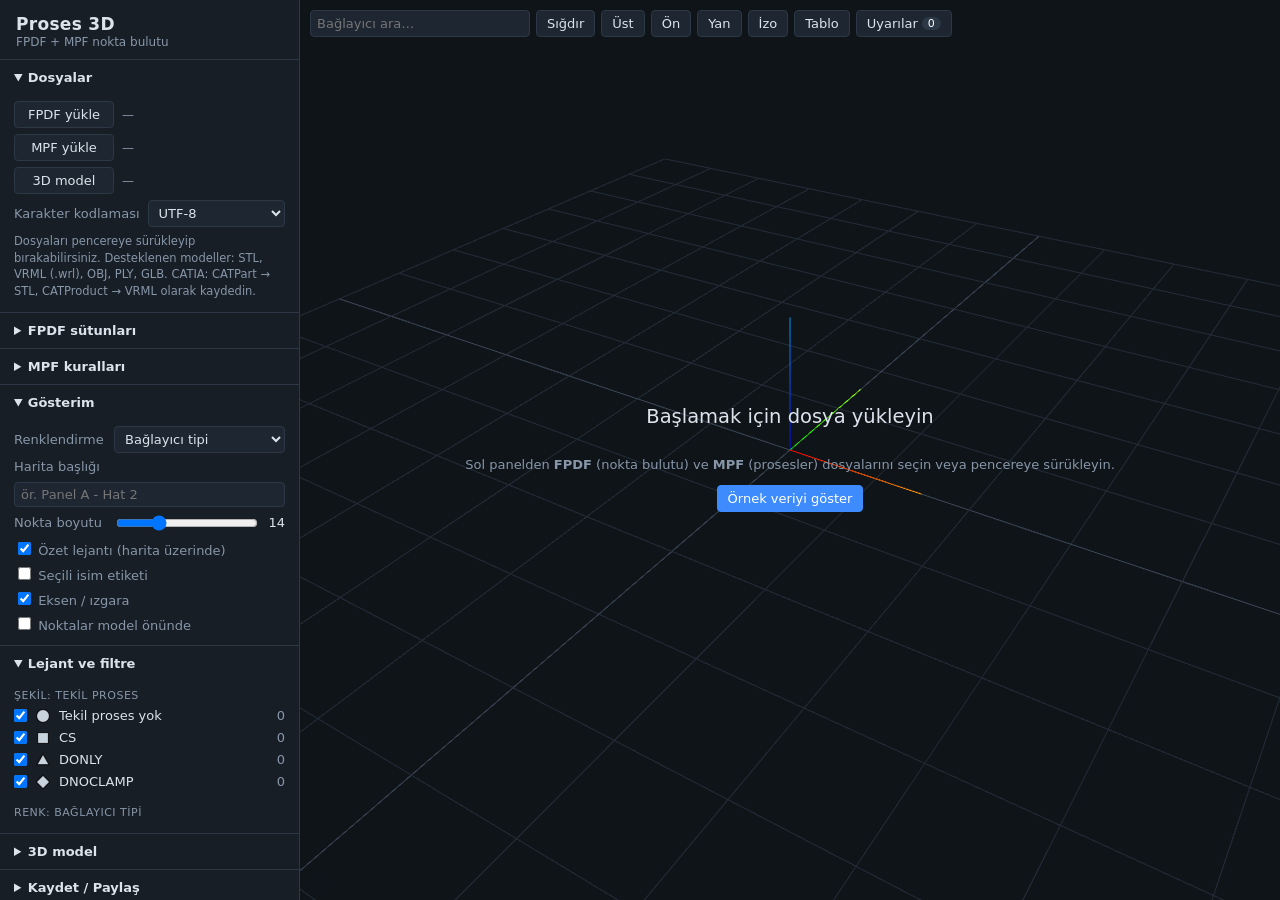
==== proses3d/index.html @ 71be0e28 "Proses 3D: exact name matching, count PSEN once per point - Match FPDF and MPF names exactly (suffix" ====
<!doctype html>
<html lang="tr">
<head>
<meta charset="utf-8">
<meta name="viewport" content="width=device-width, initial-scale=1">
<title>Proses 3D Görüntüleyici</title>
<link rel="stylesheet" href="css/style.css">
</head>
<body>
<div id="app">
  <!-- ======================= SOL PANEL ======================= -->
  <aside id="sidebar">
    <header class="brand">
      <h1>Proses 3D</h1>
      <span class="sub">FPDF + MPF nokta bulutu</span>
    </header>

    <details open>
      <summary>Dosyalar</summary>
      <div class="filerow">
        <label class="btn file">FPDF yükle<input type="file" id="inFpdf" accept=".fpdf,.txt,.csv,*"></label>
        <span id="lblFpdf" class="fname">—</span>
      </div>
      <div class="filerow">
        <label class="btn file">MPF yükle<input type="file" id="inMpf" accept=".mpf,.txt,*"></label>
        <span id="lblMpf" class="fname">—</span>
      </div>
      <div class="filerow">
        <label class="btn file">3D model<input type="file" id="inModel" accept=".stl,.wrl,.vrml,.obj,.ply,.glb"></label>
        <span id="lblModel" class="fname">—</span>
      </div>
      <div class="row">
        <label>Karakter kodlaması</label>
        <select id="encoding">
          <option value="utf-8">UTF-8</option>
          <option value="windows-1254">Windows-1254 (Türkçe)</option>
          <option value="windows-1252">Windows-1252</option>
        </select>
      </div>
      <p class="hint">Dosyaları pencereye sürükleyip bırakabilirsiniz. Desteklenen modeller: STL, VRML (.wrl), OBJ, PLY, GLB. CATIA: CATPart → STL, CATProduct → VRML olarak kaydedin.</p>
    </details>

    <details>
      <summary>FPDF sütunları</summary>
      <p class="hint">Sütun numaraları 1'den başlar. Bağlayıcı tipi için 0 girilirse proses kodu sütunu kullanılır. <code>$</code> ile başlayan satırlar yorum kabul edilir.</p>
      <div class="grid2">
        <label>Ayraç</label><input id="cfgDelim" type="text" value=",">
        <label>Proses kodu</label><input id="cfgProc" type="number" min="1">
        <label>Bağlayıcı ismi</label><input id="cfgName" type="number" min="1">
        <label>X</label><input id="cfgX" type="number" min="1">
        <label>Y</label><input id="cfgY" type="number" min="1">
        <label>Z</label><input id="cfgZ" type="number" min="1">
        <label>Bağlayıcı tipi</label><input id="cfgType" type="number" min="0" title="0 = proses kodu sütunu kullanılır">
      </div>
      <div id="fpdfPreview" class="preview"></div>
    </details>

    <details>
      <summary>MPF kuralları</summary>
      <div class="grid2">
        <label>Pozisyon kodları</label><input id="cfgPos" type="text">
        <label>Proses kodları</label><input id="cfgProcKw" type="text">
        <label>Tekil prosesler</label><input id="cfgExcl" type="text">
        <label>Tekrarlı proses</label><input id="cfgRep" type="text">
        <label>İsim kaynağı</label>
        <select id="cfgNameSrc">
          <option value="auto">Otomatik (önce pozisyon satırı)</option>
          <option value="position">Pozisyon satırı (AXPOS/LIN)</option>
          <option value="process">Proses satırı</option>
        </select>
        <label>Harf farkını yok say</label><input id="cfgCI" type="checkbox">
      </div>
      <p class="hint">İsim, satırdaki <code>;</code> işaretinden sonra gelen metindir (baştaki <code>-</code> atılır). FPDF ve MPF isimleri birebir aynı olmalıdır. <code>N023540 ;PDP(...)</code> gibi yoruma alınmış komutlar yok sayılır. Bir pozisyon satırından sonraki prosesler, bir sonraki pozisyon satırına kadar o bağlayıcıya aittir.</p>
      <div class="row"><button id="btnApply" class="btn primary">Uygula / Yeniden işle</button><button id="btnReset" class="btn">Varsayılan</button></div>
    </details>

    <details open>
      <summary>Gösterim</summary>
      <div class="row">
        <label>Renklendirme</label>
        <select id="colorMode">
          <option value="type" selected>Bağlayıcı tipi</option>
          <option value="status">Durum (PSEN sayısı)</option>
          <option value="combo">Proses kombinasyonu</option>
          <option value="fpdf">FPDF proses kodu</option>
          <option value="z">Z yüksekliği</option>
        </select>
      </div>
      <div class="row"><label>Harita başlığı</label><input id="mapTitle" type="text" placeholder="ör. Panel A - Hat 2"></div>
      <div class="row"><label>Nokta boyutu</label><input id="ptSize" type="range" min="4" max="40" value="14"><span id="ptSizeVal">14</span></div>
      <div class="row"><label><input id="chkSummary" type="checkbox" checked> Özet lejantı (harita üzerinde)</label></div>
      <div class="row"><label><input id="chkLabels" type="checkbox"> Seçili isim etiketi</label></div>
      <div class="row"><label><input id="chkAxes" type="checkbox" checked> Eksen / ızgara</label></div>
      <div class="row"><label><input id="chkOnTop" type="checkbox"> Noktalar model önünde</label></div>
    </details>

    <details open>
      <summary>Lejant ve filtre</summary>
      <div id="legendShape" class="legend"></div>
      <div id="legendColor" class="legend"></div>
    </details>

    <details>
      <summary>3D model</summary>
      <div class="row"><label>Renk</label><input id="mdlColor" type="color" value="#8aa4c8"></div>
      <div class="row"><label>Opaklık</label><input id="mdlOpacity" type="range" min="0" max="1" step="0.05" value="0.45"></div>
      <div class="row"><label><input id="mdlWire" type="checkbox"> Tel kafes</label><label><input id="mdlVisible" type="checkbox" checked> Görünür</label></div>
      <div class="grid4">
        <span></span><span>X</span><span>Y</span><span>Z</span>
        <label>Öteleme</label><input id="mdlTx" type="number" step="any" value="0"><input id="mdlTy" type="number" step="any" value="0"><input id="mdlTz" type="number" step="any" value="0">
        <label>Dönme°</label><input id="mdlRx" type="number" step="any" value="0"><input id="mdlRy" type="number" step="any" value="0"><input id="mdlRz" type="number" step="any" value="0">
      </div>
      <div class="row"><label>Ölçek</label><input id="mdlScale" type="number" step="any" value="1"></div>
      <div class="row"><button id="mdlRemove" class="btn">Modeli kaldır</button></div>
    </details>

    <details>
      <summary>Kaydet / Paylaş</summary>
      <p class="hint">Paylaşım dosyası tek bir HTML'dir: veriler, görünüm ve model içine gömülür. Alıcı çift tıklayarak açar, başka bir şey gerekmez.</p>
      <div class="row"><label><input id="shareViewer" type="checkbox" checked> Sadece 3D görünüm ve lejant</label></div>
      <div class="row"><label><input id="shareModel" type="checkbox" checked> 3D modeli dahil et</label></div>
      <div class="row"><button id="btnShare" class="btn primary">Haritayı kaydet (HTML)</button></div>
      <div class="row"><button id="btnPng" class="btn">Görüntü (PNG)</button></div>
      <div class="row"><button id="btnCsv" class="btn">Nokta listesi (CSV)</button></div>
      <div class="row"><button id="btnWarnCsv" class="btn">Uyarılar (CSV)</button></div>
    </details>

    <details>
      <summary>Ayarlar</summary>
      <div class="row"><button id="btnSettingsExport" class="btn">Ayarları kaydet (JSON)</button></div>
      <div class="row"><label class="btn file">Ayarları yükle<input type="file" id="inSettings" accept=".json"></label></div>
    </details>
  </aside>

  <!-- ======================= 3D GÖRÜNÜM ======================= -->
  <main id="viewport">
    <div id="toolbar">
      <input id="search" type="search" placeholder="Bağlayıcı ara…" autocomplete="off">
      <button class="btn" data-view="fit" title="Tümünü sığdır">Sığdır</button>
      <button class="btn" data-view="top" title="Üstten (Z)">Üst</button>
      <button class="btn" data-view="front" title="Önden (-Y)">Ön</button>
      <button class="btn" data-view="side" title="Yandan (+X)">Yan</button>
      <button class="btn" data-view="iso" title="İzometrik">İzo</button>
      <button class="btn" id="btnTable">Tablo</button>
      <button class="btn" id="btnWarn">Uyarılar <span id="warnCount" class="badge">0</span></button>
    </div>
    <div id="stats"></div>
    <section id="summary" hidden></section>
    <div id="tooltip" hidden></div>
    <div id="label3d" hidden></div>
    <div id="dropHint" hidden>Dosyaları buraya bırakın</div>
    <div id="empty">
      <h2>Başlamak için dosya yükleyin</h2>
      <p>Sol panelden <b>FPDF</b> (nokta bulutu) ve <b>MPF</b> (prosesler) dosyalarını seçin veya pencereye sürükleyin.</p>
      <button class="btn primary" id="btnDemo">Örnek veriyi göster</button>
    </div>

    <!-- Seçili nokta detayları -->
    <section id="info" hidden>
      <button class="close" data-close="info">×</button>
      <div id="infoBody"></div>
    </section>

    <!-- Alt panel: tablo / uyarılar -->
    <section id="drawer" hidden>
      <div class="drawer-head">
        <strong id="drawerTitle"></strong>
        <input id="drawerFilter" type="search" placeholder="Filtrele…">
        <span id="drawerInfo" class="muted"></span>
        <button class="close" data-close="drawer">×</button>
      </div>
      <div id="drawerBody"></div>
    </section>
  </main>
</div>

<script src="lib/three.min.js"></script>
<script src="lib/OrbitControls.js"></script>
<script src="lib/STLLoader.js"></script>
<script src="lib/OBJLoader.js"></script>
<script src="lib/PLYLoader.js"></script>
<script src="lib/GLTFLoader.js"></script>
<script src="lib/chevrotain.min.js"></script>
<script src="lib/VRMLLoader.js"></script>
<script src="js/parser.js"></script>
<script src="ornek/ornek-data.js"></script>
<script src="js/app.js"></script>
</body>
</html>
---- proses3d/css/style.css ----
:root {
  --bg: #0f1419;
  --panel: #171e26;
  --panel-2: #1e2731;
  --line: #2c3845;
  --text: #dbe3ec;
  --muted: #8796a8;
  --accent: #3d8bfd;
  --warn: #ff5252;
  --ok: #3ecf8e;
  font-size: 13px;
}
* { box-sizing: border-box; }
[hidden] { display: none !important; }
html, body { margin: 0; height: 100%; background: var(--bg); color: var(--text);
  font-family: "Segoe UI", system-ui, -apple-system, Roboto, sans-serif; }
#app { display: flex; height: 100vh; overflow: hidden; }

/* ---------- sol panel ---------- */
#sidebar { width: 300px; min-width: 260px; background: var(--panel); border-right: 1px solid var(--line);
  overflow-y: auto; padding-bottom: 24px; }
.brand { padding: 14px 16px 10px; border-bottom: 1px solid var(--line); }
.brand h1 { margin: 0; font-size: 17px; letter-spacing: .3px; }
.brand .sub { color: var(--muted); font-size: 12px; }
details { border-bottom: 1px solid var(--line); padding: 0 14px; }
summary { cursor: pointer; padding: 10px 0; font-weight: 600; user-select: none; }
details[open] > summary { margin-bottom: 4px; }
details > :last-child { margin-bottom: 12px; }
.row { display: flex; align-items: center; gap: 8px; margin: 6px 0; flex-wrap: wrap; }
.row > label:first-child { min-width: 92px; color: var(--muted); }
.grid2 { display: grid; grid-template-columns: 110px 1fr; gap: 6px 8px; align-items: center; }
.grid2 label { color: var(--muted); }
.grid4 { display: grid; grid-template-columns: 64px 1fr 1fr 1fr; gap: 4px; align-items: center; margin: 6px 0; }
.grid4 span { color: var(--muted); text-align: center; font-size: 11px; }
.grid4 label { color: var(--muted); font-size: 12px; }
input[type=text], input[type=number], input[type=search], select {
  background: var(--panel-2); color: var(--text); border: 1px solid var(--line); border-radius: 4px;
  padding: 4px 6px; font: inherit; width: 100%; min-width: 0; }
.row select { flex: 1; width: auto; }
input[type=range] { flex: 1; }
input[type=color] { border: none; background: none; width: 40px; height: 24px; padding: 0; }
.hint { color: var(--muted); font-size: 11.5px; line-height: 1.45; margin: 6px 0; }
code { background: var(--panel-2); padding: 0 4px; border-radius: 3px; }

.btn { display: inline-flex; align-items: center; gap: 4px; background: var(--panel-2); color: var(--text);
  border: 1px solid var(--line); border-radius: 4px; padding: 5px 10px; font: inherit; cursor: pointer; white-space: nowrap; }
.btn:hover { border-color: var(--accent); }
.btn.primary { background: var(--accent); border-color: var(--accent); color: #fff; }
.btn.active { border-color: var(--accent); color: var(--accent); }
.btn.file { position: relative; overflow: hidden; }
.btn.file input { position: absolute; inset: 0; opacity: 0; cursor: pointer; }
.filerow { display: flex; align-items: center; gap: 8px; margin: 6px 0; }
.filerow .btn { width: 100px; justify-content: center; }
.fname { color: var(--muted); font-size: 12px; overflow: hidden; text-overflow: ellipsis; white-space: nowrap; flex: 1; }
.fname.ok { color: var(--ok); }
.badge { background: var(--warn); color: #fff; border-radius: 9px; padding: 0 6px; font-size: 11px; }
.badge.zero { background: var(--line); }
.muted { color: var(--muted); }

.preview { margin-top: 8px; font-size: 11px; max-height: 160px; overflow: auto; }
.preview table { border-collapse: collapse; }
.preview td, .preview th { border: 1px solid var(--line); padding: 2px 5px; white-space: nowrap; }
.preview th { color: var(--muted); font-weight: normal; }
.preview th.sel { color: var(--accent); font-weight: 600; }

.legend { display: flex; flex-direction: column; gap: 2px; margin: 4px 0 10px; }
.legend .title { color: var(--muted); font-size: 11px; text-transform: uppercase; letter-spacing: .5px; margin: 4px 0 2px; }
.legend label { display: flex; align-items: center; gap: 8px; cursor: pointer; padding: 2px 0; }
.legend label.off { opacity: .4; }
.legend input { margin: 0; }
.legend canvas, .legend .sw { width: 16px; height: 16px; flex: none; }
.legend .sw { border-radius: 3px; }
.legend .cnt { margin-left: auto; color: var(--muted); font-variant-numeric: tabular-nums; }

/* ---------- görünüm ---------- */
#viewport { position: relative; flex: 1; min-width: 0; }
#viewport canvas.gl { display: block; width: 100%; height: 100%; }
#toolbar { position: absolute; top: 10px; left: 10px; right: 10px; display: flex; gap: 6px; flex-wrap: wrap; z-index: 5; pointer-events: none; }
#toolbar > * { pointer-events: auto; }
#toolbar #search { width: 220px; }
#stats { position: absolute; left: 10px; bottom: 10px; color: var(--muted); font-size: 12px; z-index: 4;
  background: rgba(15,20,25,.75); padding: 6px 10px; border-radius: 4px; line-height: 1.5; pointer-events: none; }
#stats b { color: var(--text); }
#summary { position: absolute; left: 10px; top: 52px; z-index: 7; min-width: 210px; max-width: 300px; max-height: calc(100% - 170px); overflow: auto;
  background: rgba(23,30,38,.92); border: 1px solid var(--line); border-radius: 6px; padding: 10px 12px; font-size: 12px; }
#summary h4 { margin: 0 0 2px; font-size: 14px; }
#summary .meta { color: var(--muted); font-size: 11px; margin-bottom: 6px; }
#summary .sec { color: var(--muted); font-size: 10.5px; text-transform: uppercase; letter-spacing: .5px; margin: 8px 0 3px; }
#summary .ln { display: flex; align-items: center; gap: 7px; padding: 1px 0; }
#summary .ln canvas, #summary .ln .sw { width: 13px; height: 13px; flex: none; border-radius: 2px; }
#summary .ln .v { margin-left: auto; font-weight: 600; font-variant-numeric: tabular-nums; padding-left: 12px; }
#summary .ln.big { font-size: 13px; }
#summary .ln.big .v { color: #66bb6a; }
#tooltip { position: absolute; z-index: 20; pointer-events: none; background: rgba(23,30,38,.95); border: 1px solid var(--line);
  border-radius: 4px; padding: 6px 8px; font-size: 12px; max-width: 280px; white-space: nowrap; }
#tooltip .t { font-weight: 600; }
#label3d { position: absolute; z-index: 6; pointer-events: none; transform: translate(-50%, -150%);
  background: #ffd54a; color: #111; font-weight: 600; padding: 1px 6px; border-radius: 3px; font-size: 12px; white-space: nowrap; }
#dropHint { position: absolute; inset: 0; z-index: 30; display: flex; align-items: center; justify-content: center;
  background: rgba(61,139,253,.15); border: 3px dashed var(--accent); font-size: 20px; }
#empty { position: absolute; inset: 0; display: flex; flex-direction: column; align-items: center; justify-content: center;
  text-align: center; color: var(--muted); padding: 20px; z-index: 3; }
#empty h2 { color: var(--text); font-weight: 500; }

#info { position: absolute; right: 10px; top: 52px; width: 340px; max-height: calc(100% - 110px); overflow: auto; z-index: 8;
  background: var(--panel); border: 1px solid var(--line); border-radius: 6px; padding: 12px 14px; }
#info h3 { margin: 0 0 6px; font-size: 15px; padding-right: 20px; word-break: break-all; }
#info table.kv { width: 100%; border-collapse: collapse; margin-bottom: 8px; }
#info table.kv td { padding: 2px 0; }
#info table.kv td:first-child { color: var(--muted); width: 110px; }
#info .proc { border-left: 3px solid var(--line); padding: 3px 8px; margin: 4px 0; background: var(--panel-2); border-radius: 0 3px 3px 0; }
#info .proc code { background: none; padding: 0; font-size: 11px; color: var(--muted); }
#info .issue { color: var(--warn); margin: 4px 0; }
.close { position: absolute; top: 6px; right: 8px; background: none; border: none; color: var(--muted); font-size: 18px; cursor: pointer; }
.close:hover { color: var(--text); }

#drawer { position: absolute; left: 0; right: 0; bottom: 0; height: 38%; min-height: 160px; z-index: 9;
  background: var(--panel); border-top: 1px solid var(--line); display: flex; flex-direction: column; }
.drawer-head { display: flex; align-items: center; gap: 10px; padding: 8px 40px 8px 12px; border-bottom: 1px solid var(--line); position: relative; }
.drawer-head input { width: 240px; }
#drawerBody { overflow: auto; flex: 1; }
#drawerBody table { width: 100%; border-collapse: collapse; font-size: 12px; }
#drawerBody th { position: sticky; top: 0; background: var(--panel-2); text-align: left; font-weight: 600; cursor: pointer; }
#drawerBody th, #drawerBody td { padding: 4px 8px; border-bottom: 1px solid var(--line); white-space: nowrap; }
#drawerBody tr.clickable { cursor: pointer; }
#drawerBody tr.clickable:hover td { background: var(--panel-2); }
#drawerBody tr.sel td { background: rgba(61,139,253,.18); }
#drawerBody td.num { text-align: right; font-variant-numeric: tabular-nums; }
#drawerBody td.bad { color: var(--warn); }
.dot { display: inline-block; width: 10px; height: 10px; border-radius: 2px; margin-right: 6px; vertical-align: -1px; }

/* Paylaşılan harita: yalnızca 3D görünüm ve lejant */
body.viewer #sidebar, body.viewer #stats, body.viewer #search, body.viewer #btnTable,
body.viewer #btnWarn, body.viewer #drawer, body.viewer #empty { display: none !important; }
body.viewer #toolbar { left: auto; justify-content: flex-end; }
body.viewer #summary { top: 10px; max-height: calc(100% - 20px); }
body.viewer #info { top: 52px; }

@media (max-width: 760px) {
  #app { flex-direction: column; }
  #sidebar { width: auto; max-height: 45vh; border-right: none; border-bottom: 1px solid var(--line); }
  #info { width: calc(100% - 20px); }
}
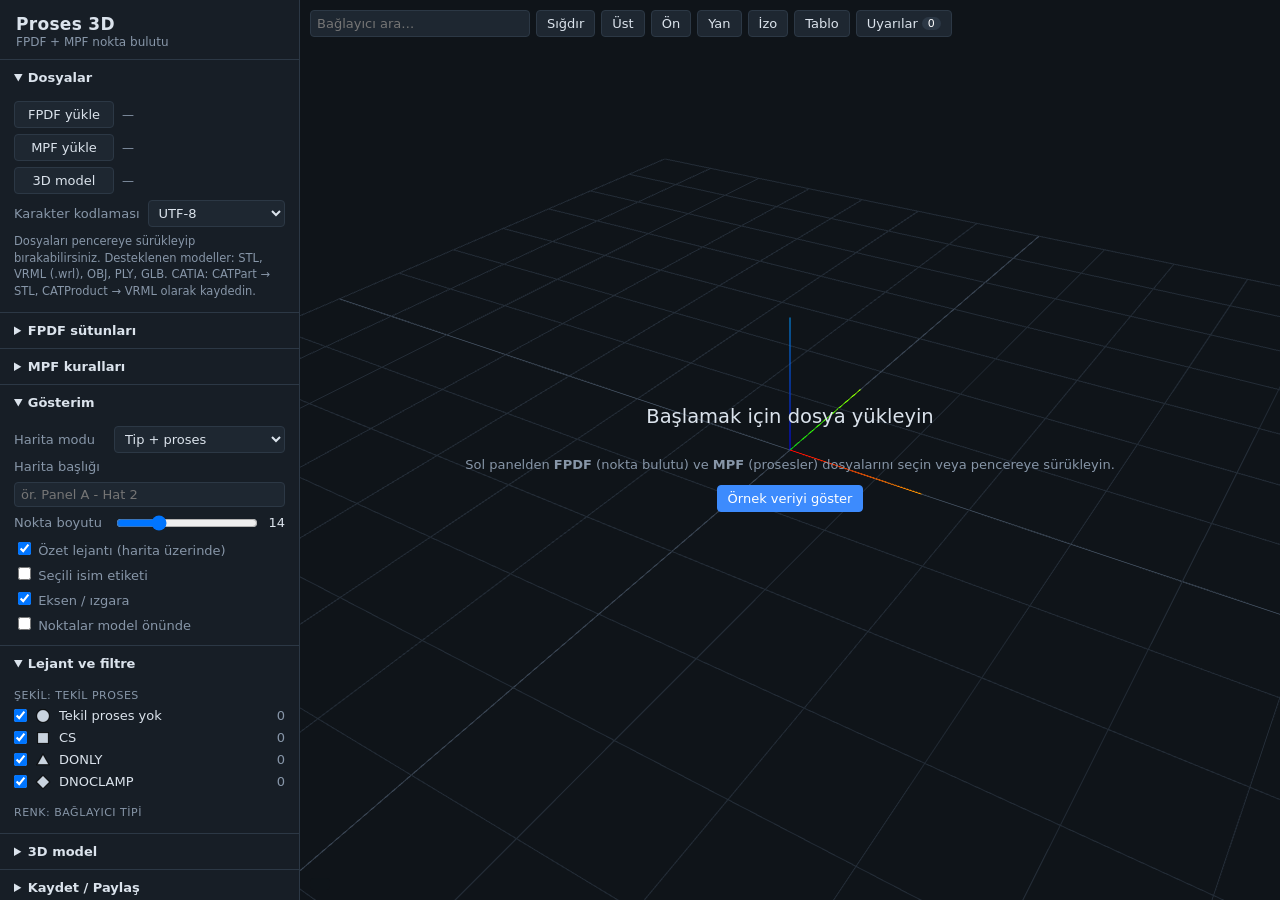
==== commit aecef23d: "Proses 3D: map modes (type / process / both / PSEN) in the legend - Mode buttons on the map legend, " ====
--- a/proses3d/index.html
+++ b/proses3d/index.html
@@ -77,13 +77,12 @@
     <details open>
       <summary>Gösterim</summary>
       <div class="row">
-        <label>Renklendirme</label>
-        <select id="colorMode">
-          <option value="type" selected>Bağlayıcı tipi</option>
-          <option value="status">Durum (PSEN sayısı)</option>
-          <option value="combo">Proses kombinasyonu</option>
-          <option value="fpdf">FPDF proses kodu</option>
-          <option value="z">Z yüksekliği</option>
+        <label>Harita modu</label>
+        <select id="viewMode">
+          <option value="type">Bağlayıcı tipi</option>
+          <option value="process">Proses tipi</option>
+          <option value="both" selected>Tip + proses</option>
+          <option value="psen">PSEN var / yok</option>
         </select>
       </div>
       <div class="row"><label>Harita başlığı</label><input id="mapTitle" type="text" placeholder="ör. Panel A - Hat 2"></div>
--- a/proses3d/css/style.css
+++ b/proses3d/css/style.css
@@ -81,7 +81,7 @@
 #stats { position: absolute; left: 10px; bottom: 10px; color: var(--muted); font-size: 12px; z-index: 4;
   background: rgba(15,20,25,.75); padding: 6px 10px; border-radius: 4px; line-height: 1.5; pointer-events: none; }
 #stats b { color: var(--text); }
-#summary { position: absolute; left: 10px; top: 52px; z-index: 7; min-width: 210px; max-width: 300px; max-height: calc(100% - 170px); overflow: auto;
+#summary { position: absolute; left: 10px; top: 52px; z-index: 7; min-width: 250px; max-width: 320px; max-height: calc(100% - 170px); overflow: auto;
   background: rgba(23,30,38,.92); border: 1px solid var(--line); border-radius: 6px; padding: 10px 12px; font-size: 12px; }
 #summary h4 { margin: 0 0 2px; font-size: 14px; }
 #summary .meta { color: var(--muted); font-size: 11px; margin-bottom: 6px; }
@@ -91,6 +91,14 @@
 #summary .ln .v { margin-left: auto; font-weight: 600; font-variant-numeric: tabular-nums; padding-left: 12px; }
 #summary .ln.big { font-size: 13px; }
 #summary .ln.big .v { color: #66bb6a; }
+#summary .ln.click { cursor: pointer; border-radius: 3px; }
+#summary .ln.click:hover { background: rgba(255,255,255,.06); }
+#summary .ln.off { opacity: .35; }
+#summary .modes { display: flex; gap: 3px; margin: 2px 0 8px; }
+#summary .modes button { flex: 1 1 auto; background: var(--panel-2); color: var(--muted); border: 1px solid var(--line);
+  border-radius: 4px; padding: 3px 6px; font: inherit; font-size: 11px; cursor: pointer; white-space: nowrap; }
+#summary .modes button:hover { color: var(--text); }
+#summary .modes button.on { background: var(--accent); border-color: var(--accent); color: #fff; }
 #tooltip { position: absolute; z-index: 20; pointer-events: none; background: rgba(23,30,38,.95); border: 1px solid var(--line);
   border-radius: 4px; padding: 6px 8px; font-size: 12px; max-width: 280px; white-space: nowrap; }
 #tooltip .t { font-weight: 600; }
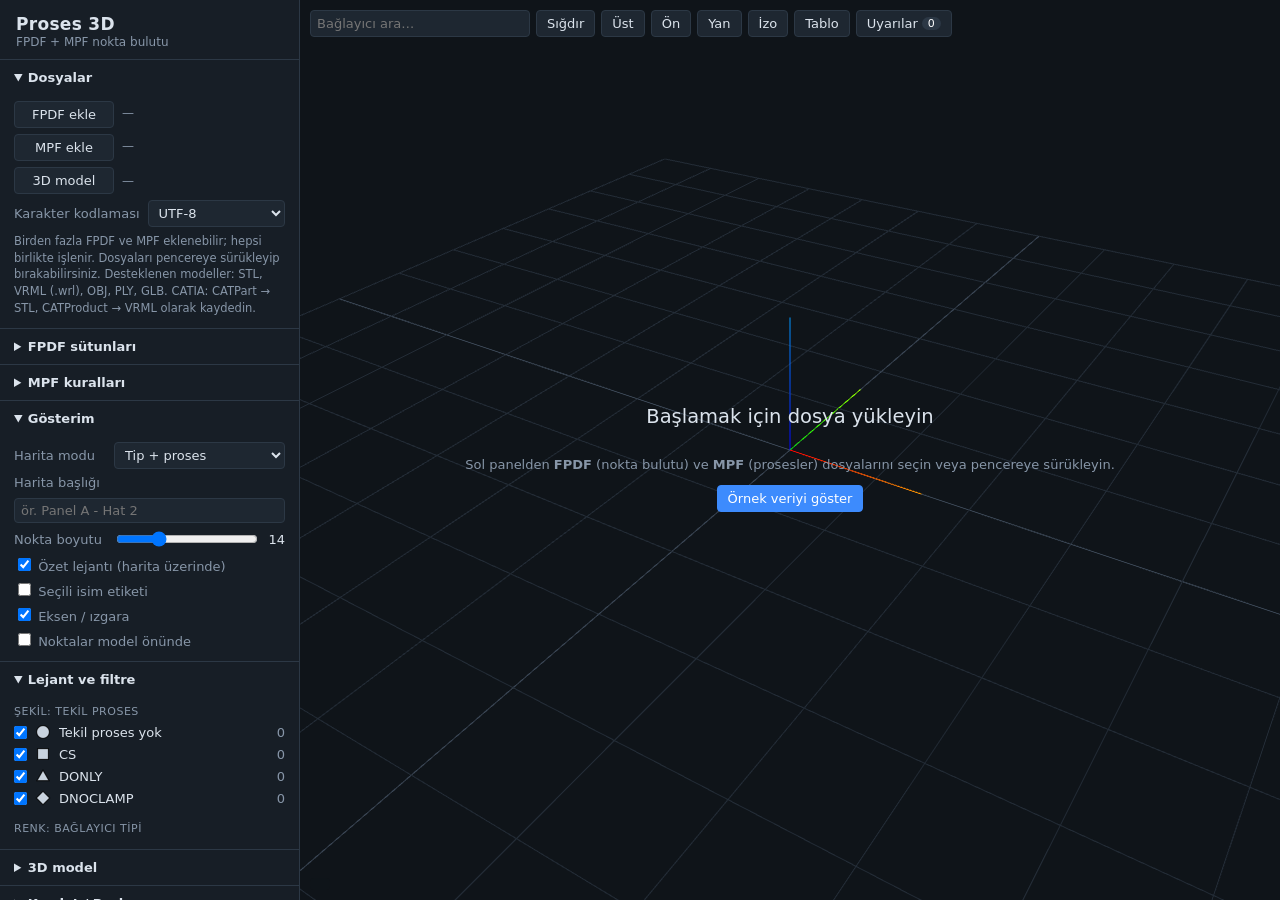
==== commit e68f1378: "Proses 3D: load multiple FPDF and MPF files - FPDF ekle / MPF ekle accept several files (and drag & " ====
--- a/proses3d/index.html
+++ b/proses3d/index.html
@@ -18,12 +18,12 @@
     <details open>
       <summary>Dosyalar</summary>
       <div class="filerow">
-        <label class="btn file">FPDF yükle<input type="file" id="inFpdf" accept=".fpdf,.txt,.csv,*"></label>
-        <span id="lblFpdf" class="fname">—</span>
+        <label class="btn file">FPDF ekle<input type="file" id="inFpdf" accept=".fpdf,.txt,.csv,*" multiple></label>
+        <div id="listFpdf" class="filelist"><span class="fname">—</span></div>
       </div>
       <div class="filerow">
-        <label class="btn file">MPF yükle<input type="file" id="inMpf" accept=".mpf,.txt,*"></label>
-        <span id="lblMpf" class="fname">—</span>
+        <label class="btn file">MPF ekle<input type="file" id="inMpf" accept=".mpf,.spf,.txt,*" multiple></label>
+        <div id="listMpf" class="filelist"><span class="fname">—</span></div>
       </div>
       <div class="filerow">
         <label class="btn file">3D model<input type="file" id="inModel" accept=".stl,.wrl,.vrml,.obj,.ply,.glb"></label>
@@ -37,7 +37,7 @@
           <option value="windows-1252">Windows-1252</option>
         </select>
       </div>
-      <p class="hint">Dosyaları pencereye sürükleyip bırakabilirsiniz. Desteklenen modeller: STL, VRML (.wrl), OBJ, PLY, GLB. CATIA: CATPart → STL, CATProduct → VRML olarak kaydedin.</p>
+      <p class="hint">Birden fazla FPDF ve MPF eklenebilir; hepsi birlikte işlenir. Dosyaları pencereye sürükleyip bırakabilirsiniz. Desteklenen modeller: STL, VRML (.wrl), OBJ, PLY, GLB. CATIA: CATPart → STL, CATProduct → VRML olarak kaydedin.</p>
     </details>
 
     <details>
@@ -121,6 +121,8 @@
       <div class="row"><button id="btnShare" class="btn primary">Haritayı kaydet (HTML)</button></div>
       <div class="row"><button id="btnPng" class="btn">Görüntü (PNG)</button></div>
       <div class="row"><button id="btnCsv" class="btn">Nokta listesi (CSV)</button></div>
+      <p class="hint">CATIA: haritada görünen noktalar, seçili modun renk ve sembolleriyle aktarılır. Python betiğini CSV ile çalıştırın: <code>python proses3d_catia.py dosya_catia.csv</code></p>
+      <div class="row"><button id="btnCatiaCsv" class="btn">CATIA CSV</button><button id="btnCatiaPy" class="btn">CATIA Python betiği</button></div>
       <div class="row"><button id="btnWarnCsv" class="btn">Uyarılar (CSV)</button></div>
     </details>
 
@@ -183,6 +185,7 @@
 <script src="lib/VRMLLoader.js"></script>
 <script src="js/parser.js"></script>
 <script src="ornek/ornek-data.js"></script>
+<script type="text/plain" id="catiaPy" data-src="catia/proses3d_catia.py"></script>
 <script src="js/app.js"></script>
 </body>
 </html>
--- a/proses3d/css/style.css
+++ b/proses3d/css/style.css
@@ -53,6 +53,13 @@
 .filerow .btn { width: 100px; justify-content: center; }
 .fname { color: var(--muted); font-size: 12px; overflow: hidden; text-overflow: ellipsis; white-space: nowrap; flex: 1; }
 .fname.ok { color: var(--ok); }
+.filerow:has(.filelist) { align-items: flex-start; }
+.filelist { flex: 1; min-width: 0; display: flex; flex-direction: column; gap: 2px; padding-top: 5px; }
+.fitem { display: flex; align-items: center; gap: 4px; min-width: 0; }
+.fitem .fname { flex: 1; }
+.fitem .x { background: none; border: none; color: var(--muted); cursor: pointer; font-size: 15px; line-height: 1; padding: 0 2px; }
+.fitem .x:hover { color: var(--warn); }
+.fcount { color: var(--muted); font-size: 11px; }
 .badge { background: var(--warn); color: #fff; border-radius: 9px; padding: 0 6px; font-size: 11px; }
 .badge.zero { background: var(--line); }
 .muted { color: var(--muted); }
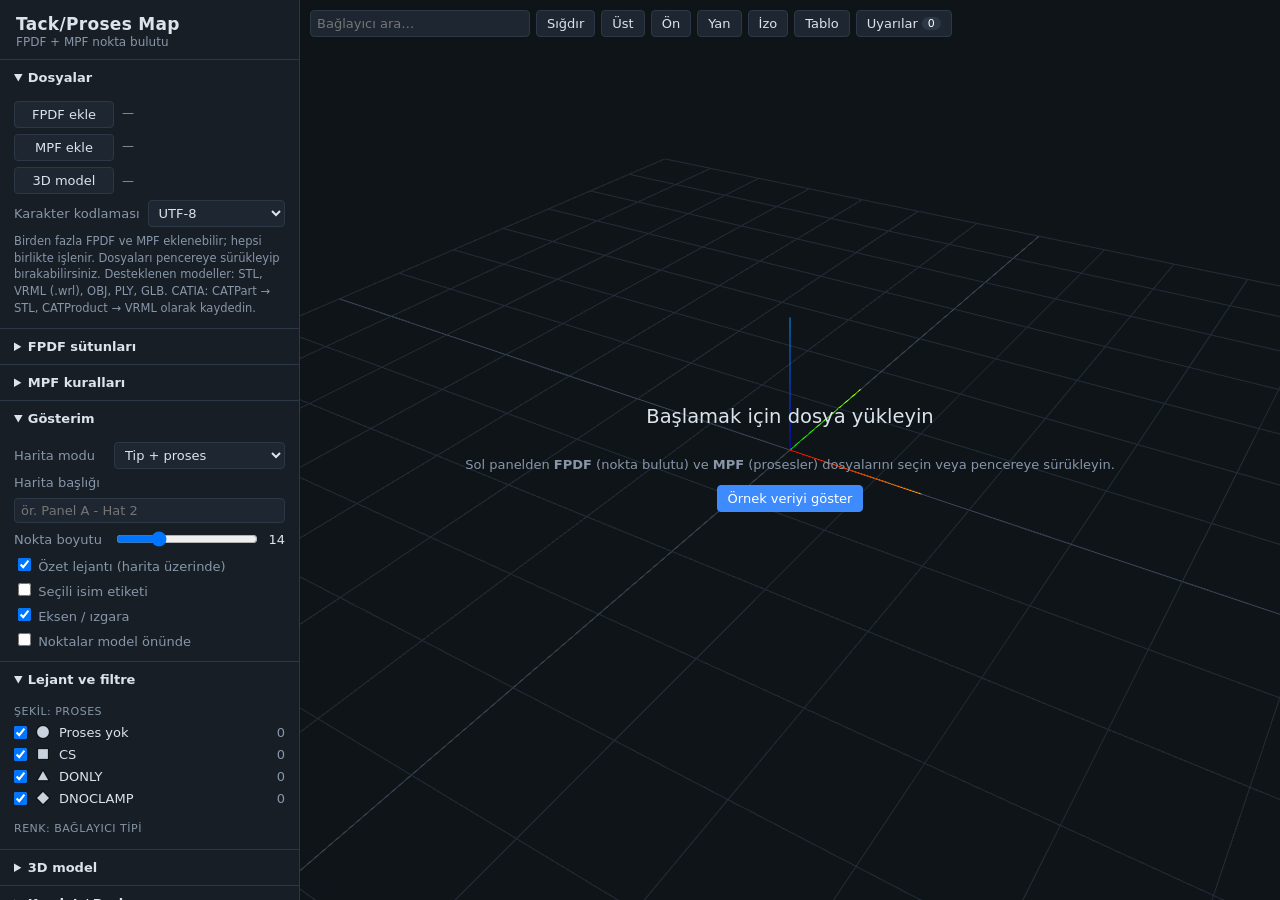
==== commit 42115dc6: "Tack/Proses Map: rename, label updates, fix points-on-top - Program renamed to Tack/Proses Map (Tack" ====
--- a/proses3d/index.html
+++ b/proses3d/index.html
@@ -3,7 +3,7 @@
 <head>
 <meta charset="utf-8">
 <meta name="viewport" content="width=device-width, initial-scale=1">
-<title>Proses 3D Görüntüleyici</title>
+<title>Tack/Proses Map</title>
 <link rel="stylesheet" href="css/style.css">
 </head>
 <body>
@@ -11,7 +11,7 @@
   <!-- ======================= SOL PANEL ======================= -->
   <aside id="sidebar">
     <header class="brand">
-      <h1>Proses 3D</h1>
+      <h1>Tack/Proses Map</h1>
       <span class="sub">FPDF + MPF nokta bulutu</span>
     </header>
 
@@ -42,7 +42,7 @@
 
     <details>
       <summary>FPDF sütunları</summary>
-      <p class="hint">Sütun numaraları 1'den başlar. Bağlayıcı tipi için 0 girilirse proses kodu sütunu kullanılır. <code>$</code> ile başlayan satırlar yorum kabul edilir.</p>
+      <p class="hint">Sütun numaraları 1'den başlar. Bağlayıcı tipi için 0 girilirse proses kodu kullanılır. <i>Tireden önce</i> açıkken <code>X1-A0410</code> değerinin proses kodu <code>X1</code> olur. <i>PSEN aday kodları</i>: PSEN yapılabilecek noktalar; MPF'de PSEN'i yoksa PSEN haritasında ayrıca gösterilir. <code>$</code> ile başlayan satırlar yorum kabul edilir.</p>
       <div class="grid2">
         <label>Ayraç</label><input id="cfgDelim" type="text" value=",">
         <label>Proses kodu</label><input id="cfgProc" type="number" min="1">
@@ -51,6 +51,8 @@
         <label>Y</label><input id="cfgY" type="number" min="1">
         <label>Z</label><input id="cfgZ" type="number" min="1">
         <label>Bağlayıcı tipi</label><input id="cfgType" type="number" min="0" title="0 = proses kodu sütunu kullanılır">
+        <label>Tireden önce</label><input id="cfgDash" type="checkbox" title="X1-A0410 -> proses kodu X1">
+        <label>PSEN aday kodları</label><input id="cfgPsenCodes" type="text" title="Bu proses kodlarına sahip noktalara PSEN yapılabilir">
       </div>
       <div id="fpdfPreview" class="preview"></div>
     </details>
@@ -60,17 +62,18 @@
       <div class="grid2">
         <label>Pozisyon kodları</label><input id="cfgPos" type="text">
         <label>Proses kodları</label><input id="cfgProcKw" type="text">
-        <label>Tekil prosesler</label><input id="cfgExcl" type="text">
-        <label>Tekrarlı proses</label><input id="cfgRep" type="text">
+        <label>Prosesler</label><input id="cfgExcl" type="text" title="Bir noktada en fazla biri, bir kez olabilir">
+        <label>Referanslama prosesi</label><input id="cfgRep" type="text" title="Bir noktada birden fazla olabilir (PSEN)">
         <label>İsim kaynağı</label>
         <select id="cfgNameSrc">
           <option value="auto">Otomatik (önce pozisyon satırı)</option>
           <option value="position">Pozisyon satırı (AXPOS/LIN)</option>
           <option value="process">Proses satırı</option>
         </select>
+        <label>Yok sayılan ek</label><input id="cfgIgnore" type="text" title="Eşleştirmede isim sonundan atılan yardımcı kodlar (regex). Boş bırakılırsa kapalı.">
         <label>Harf farkını yok say</label><input id="cfgCI" type="checkbox">
       </div>
-      <p class="hint">İsim, satırdaki <code>;</code> işaretinden sonra gelen metindir (baştaki <code>-</code> atılır). FPDF ve MPF isimleri birebir aynı olmalıdır. <code>N023540 ;PDP(...)</code> gibi yoruma alınmış komutlar yok sayılır. Bir pozisyon satırından sonraki prosesler, bir sonraki pozisyon satırına kadar o bağlayıcıya aittir.</p>
+      <p class="hint">İsim, satırdaki <code>;</code> işaretinden sonra gelen metindir (baştaki <code>-</code> atılır). FPDF ve MPF isimleri birebir aynı olmalıdır; yalnızca sondaki <code>_cn1</code>, <code>_cp12</code> gibi yardımcı kodlar (<i>Yok sayılan ek</i>) atılır. <code>N023540 ;PDP(...)</code> gibi yoruma alınmış komutlar yok sayılır. Bir pozisyon satırından sonraki prosesler, bir sonraki pozisyon satırına kadar o bağlayıcıya aittir.</p>
       <div class="row"><button id="btnApply" class="btn primary">Uygula / Yeniden işle</button><button id="btnReset" class="btn">Varsayılan</button></div>
     </details>
 
@@ -121,8 +124,9 @@
       <div class="row"><button id="btnShare" class="btn primary">Haritayı kaydet (HTML)</button></div>
       <div class="row"><button id="btnPng" class="btn">Görüntü (PNG)</button></div>
       <div class="row"><button id="btnCsv" class="btn">Nokta listesi (CSV)</button></div>
-      <p class="hint">CATIA: haritada görünen noktalar, seçili modun renk ve sembolleriyle aktarılır. Python betiğini CSV ile çalıştırın: <code>python proses3d_catia.py dosya_catia.csv</code></p>
-      <div class="row"><button id="btnCatiaCsv" class="btn">CATIA CSV</button><button id="btnCatiaPy" class="btn">CATIA Python betiği</button></div>
+      <p class="hint">CATIA: haritada görünen noktalar, seçili modun renk ve sembolleriyle aktarılır. Önce <b>CATIA CSV</b>'yi kaydedin. Ardından CATIA'da <code>Alt+F8</code> ile <b>CATScript</b> makrosunu çalıştırıp CSV'yi seçin (Python gerekmez). Python betiği çift tıklanınca da CSV sorar.</p>
+      <div class="row"><button id="btnCatiaCsv" class="btn">CATIA CSV</button></div>
+      <div class="row"><button id="btnCatiaVbs" class="btn">CATIA makrosu (CATScript)</button><button id="btnCatiaPy" class="btn">Python betiği</button></div>
       <div class="row"><button id="btnWarnCsv" class="btn">Uyarılar (CSV)</button></div>
     </details>
 
@@ -185,7 +189,8 @@
 <script src="lib/VRMLLoader.js"></script>
 <script src="js/parser.js"></script>
 <script src="ornek/ornek-data.js"></script>
-<script type="text/plain" id="catiaPy" data-src="catia/proses3d_catia.py"></script>
+<script type="text/plain" id="catiaPy" data-src="catia/tackprosesmap_catia.py"></script>
+<script type="text/plain" id="catiaVbs" data-src="catia/TackProsesMap_CATIA.CATScript"></script>
 <script src="js/app.js"></script>
 </body>
 </html>
